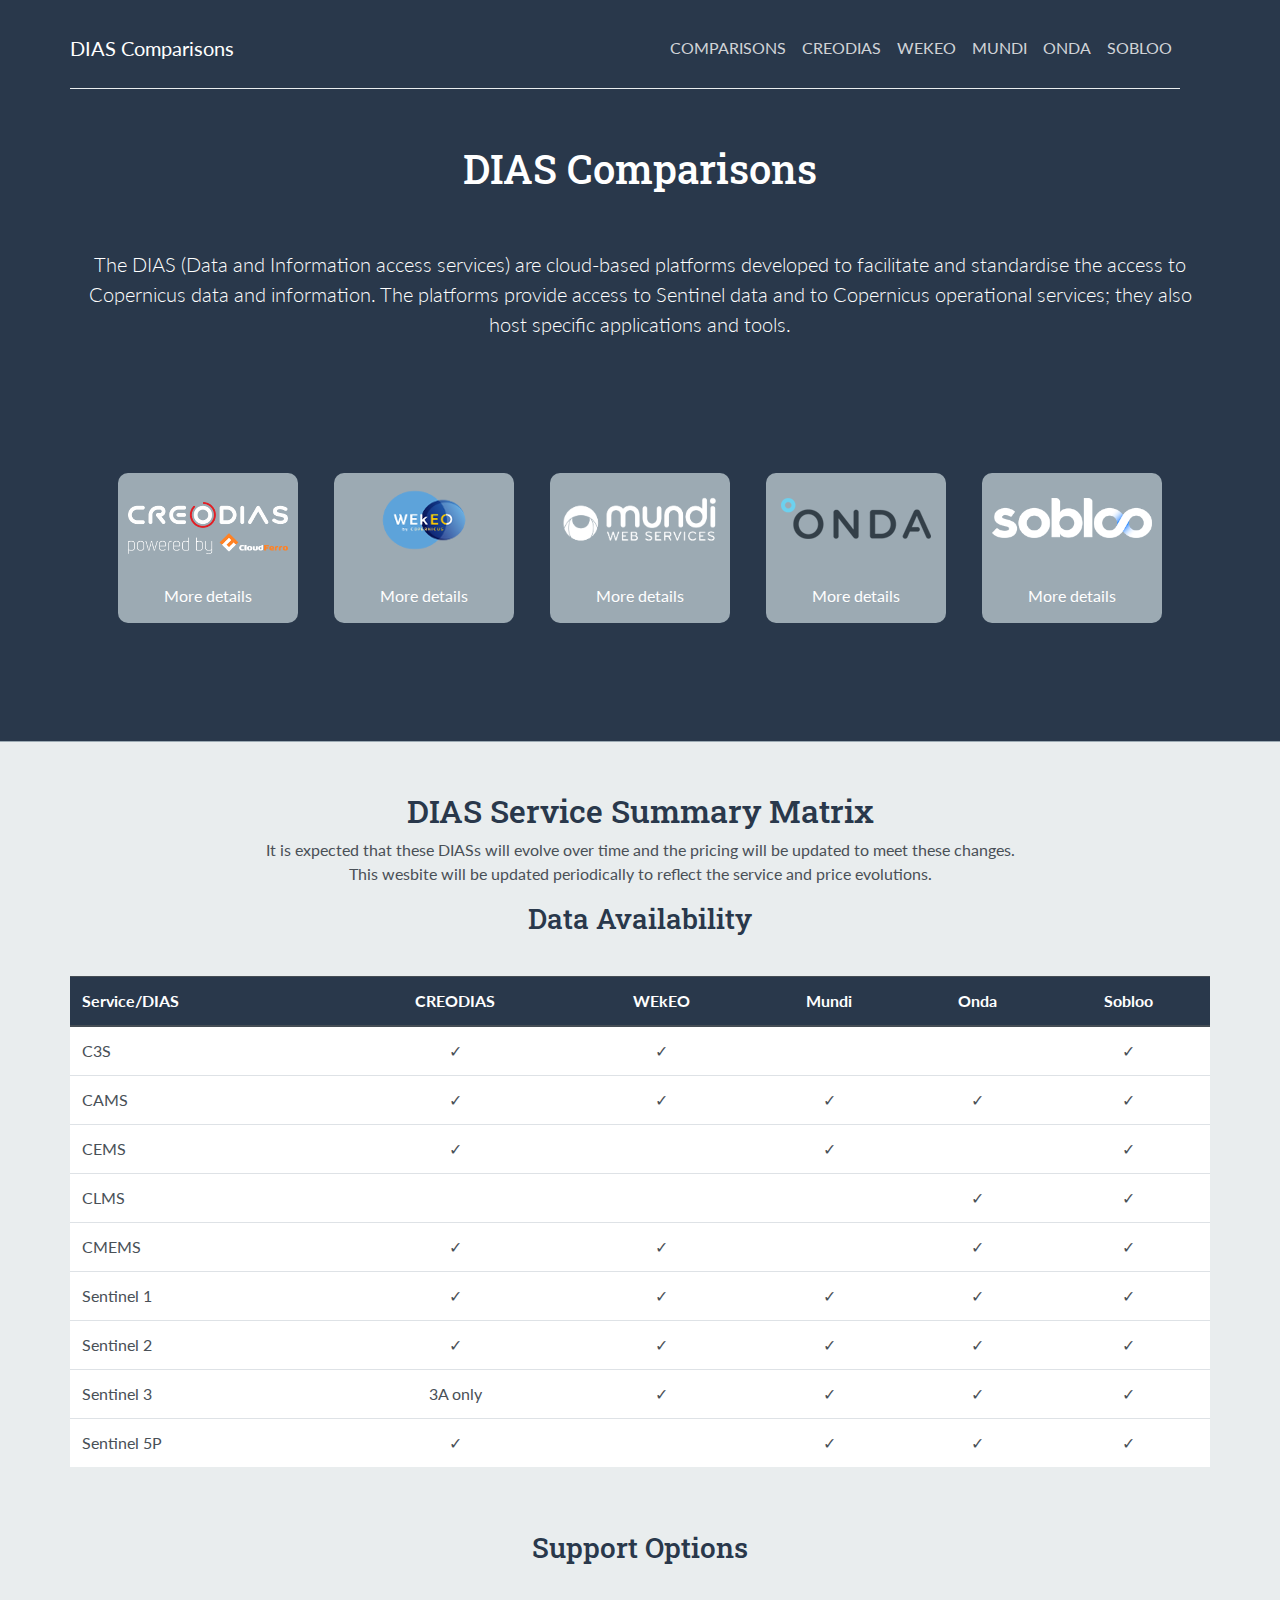
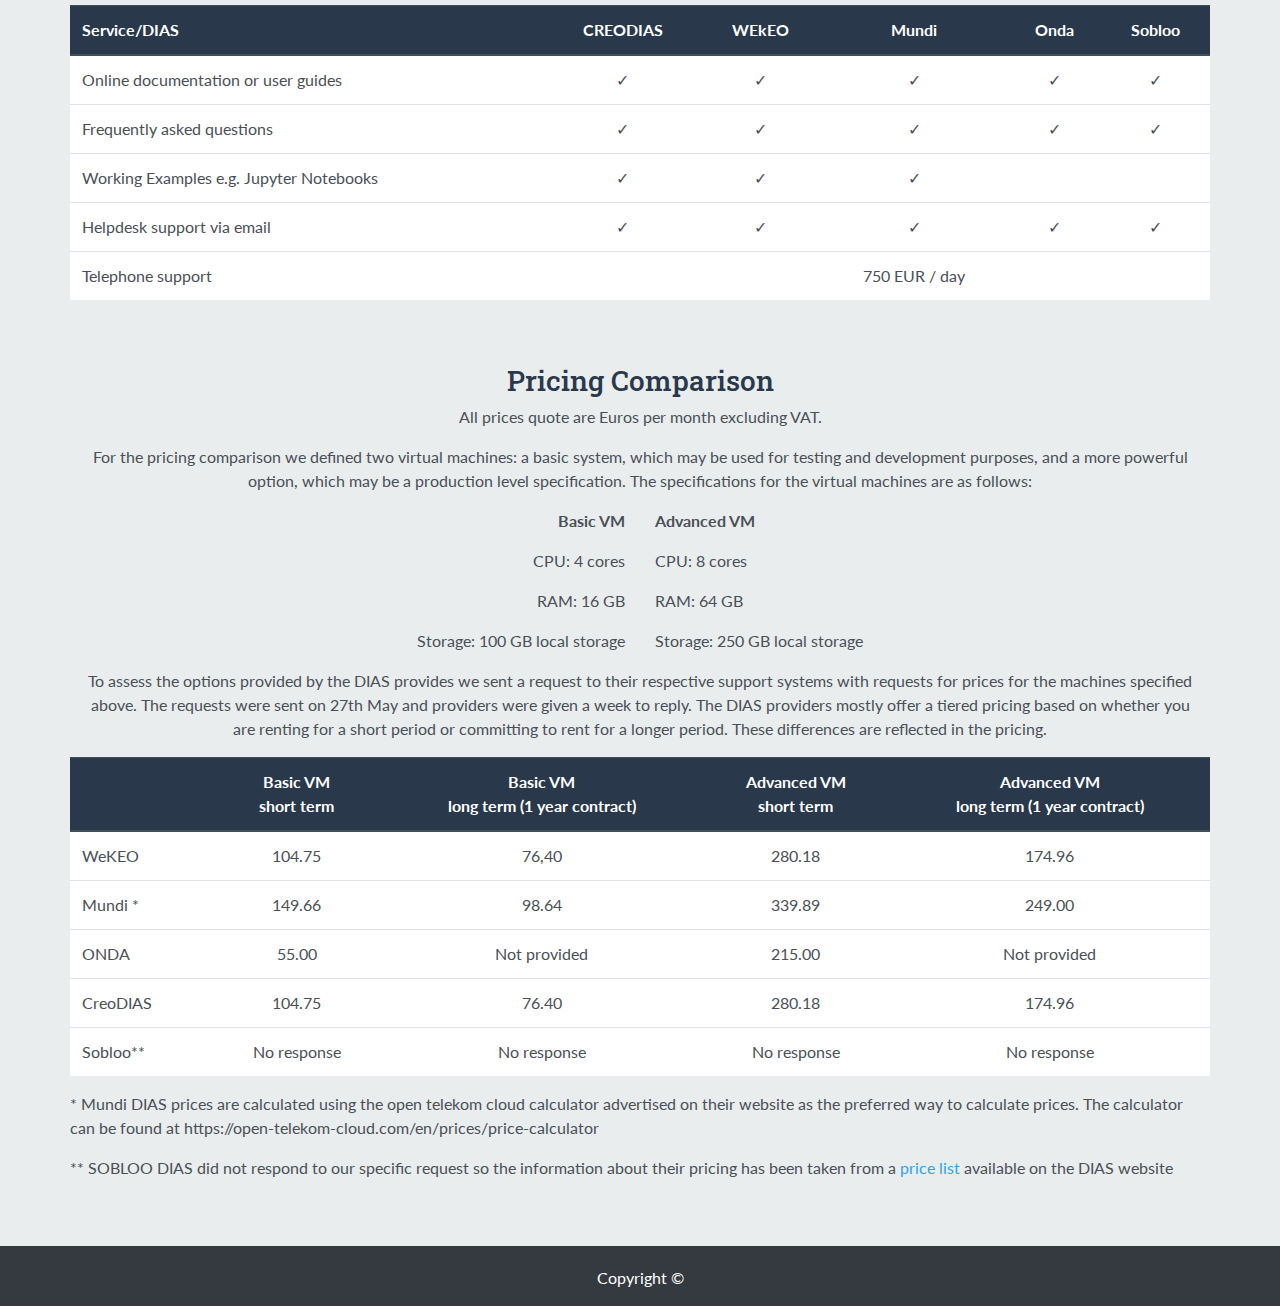
==== index.html @ ae0cf22f "initial commit" ====
<!DOCTYPE html>
<html lang="en">

<head>

  <meta charset="utf-8">
  <meta name="viewport" content="width=device-width, initial-scale=1, shrink-to-fit=no">
  <meta name="description" content="">
  <meta name="author" content="">

  <title>DIAS Comparisons</title>

  <!-- Bootstrap core CSS -->
  <link href="/assets/styles/bootstrap.css" rel="stylesheet">
  <link href="/assets/styles/styles.css" rel="stylesheet">
</head>

<body>

  <!-- Navigation -->
  <nav class="navbar navbar-expand-lg navbar-dark bg-primary static-top">
    <div class="container">
      <div class="white-underline row">
        <a class="navbar-brand" href="/">DIAS Comparisons</a>
        <button class="navbar-toggler" type="button" data-toggle="collapse" data-target="#navbarResponsive" aria-controls="navbarResponsive" aria-expanded="false" aria-label="Toggle navigation">
          <span class="navbar-toggler-icon"></span>
        </button>
        <div class="collapse navbar-collapse" id="navbarResponsive">
          <ul class="navbar-nav ml-auto">
            <li class="nav-item">
              <a class="nav-link" href="/#comparison">COMPARISONS</a>
            </li>
            <li class="nav-item">
              <a class="nav-link" href="/creodias-overview">CREODIAS</a>
            </li>
            <li class="nav-item">
              <a class="nav-link" href="/wekeo-overview">WEKEO</a>
            </li>
            <li class="nav-item">
              <a class="nav-link" href="/mundi-overview">MUNDI</a>
            </li>
            <li class="nav-item">
              <a class="nav-link" href="/onda-overview">ONDA</a>
            </li>
            <li class="nav-item">
              <a class="nav-link" href="/sobloo-overview">SOBLOO</a>
            </li>
          </ul>
        </div>
      </div>
    </div>
  </nav>

  <!-- Page Content -->
  <div class=" bg-dark">
    <div class="container">
      <div class="row">
        <div class="col-lg-12 text-center">
          <h1 class="mt-5">DIAS Comparisons</h1>
          <br/><br/>
          <p class="lead">The DIAS (Data and Information access services) are cloud-based platforms developed to facilitate and standardise the access to Copernicus data and information. The platforms provide access to Sentinel data and to Copernicus operational services; they also host specific applications and tools. </p>
        </div>
      </div>
    </div>
  </div>
  <div class="full-wrapper  bg-dark" style="border-bottom: solid 1px #9caab3;">
    <div class="full-wrapper  bg-dark">
      <div class="container">
        <div class="row">
          <div class="col-xs-1 col-sm-6 col-md-2 text-center dias-logo">
            <img src="/assets/images/creodias-logo.png" class="mini-logo img" alt="CREODIAS">
              <br>
              <a href="/creodias-overview" class="bottom btn btn-custom">More details</a>
          </div>
          <div class="col-xs-1 col-sm-6 col-md-2 text-center dias-logo">
            <img src="/assets/images/wekeo-logo.png" class="mini-logo img" alt="WEKEO">
                <br>
                <a href="/wekeo-overview" class="bottom btn btn-custom">More details</a>
          </div>
          <div class="col-xs-1 col-sm-6 col-md-2 text-center dias-logo">
            <img src="/assets/images/mundi-logo.png" class="mini-logo img" alt="MUNDI">
                <br>
                <a href="/mundi-overview" class="bottom btn btn-custom">More details</a>
          </div>
          <div class="col-xs-1 col-sm-6 col-md-2 text-center dias-logo">
            <img src="/assets/images/onda-logo.png" class="mini-logo img" alt="ONDA" style="padding-top: 15px;">
                <br>
                <a href="/onda-overview" class="bottom btn btn-custom">More details</a>
          </div>
          <div class="col-xs-1 col-sm-6 col-md-2 text-center dias-logo">
            <img src="/assets/images/sobloo-logo.png" class="mini-logo img" alt="SOBLOO" style="padding-top: 15px;">
                <br>
                <a href="/sobloo-overview" class="bottom btn btn-custom">More details</a>
          </div>
          <div>
          </div>
        </div>
      </div>
    </div>
  </div>

  <div class="comparison-tables full-wrapper bg-light" id="comparison">
    <div class="container">
      <div class="row">
        <div class="col-12">
          <center>
            <h2>DIAS Service Summary Matrix</h2>
            <p>It is expected that these DIASs will evolve over time and the pricing will be updated to meet these changes. <br/>
              This wesbite will be updated periodically to reflect the service and price evolutions. </p>
          </center>
          
        </div>
        <br/>
        <div class="col-12">
          <center>
            <h3>Data Availability</h3>
          </center>
        </div>
      </div>
      <div class="row">
        <br/>
        <br/>
        <!-- start table of services comparison -->
        <table class="table table-padding">
          <thead class="thead-dark">
            <tr>
              <th scope="col">Service/DIAS</th>
              <th scope="col" class="text-center">CREODIAS</th>
              <th scope="col" class="text-center">WEkEO</th>
              <th scope="col" class="text-center">Mundi</th>
              <th scope="col" class="text-center">Onda</th>
              <th scope="col" class="text-center">Sobloo</th>
            </tr>
          </thead>
          <tbody>
            <tr>
              <td scope="row">C3S</td>
              <td class="text-center">✓</td>
              <td class="text-center">✓</td>
              <td class="text-center"></td>
              <td class="text-center"></td>
              <td class="text-center">✓</td>
            </tr>
            <tr>
              <td scope="row">CAMS</td>
                <td class="text-center">✓</td>
                <td class="text-center">✓</td>
                <td class="text-center">✓</td>
                <td class="text-center">✓</td>
                <td class="text-center">✓</td>
              </tr>
              <tr>
                <td scope="row">CEMS</td>
                <td class="text-center">✓</td>
                <td class="text-center"></td>
                <td class="text-center">✓</td>
                <td class="text-center"></td>
                <td class="text-center">✓</td>
              </tr>
              <tr>
                <td scope="row">CLMS</td>
                <td class="text-center"></td>
                <td class="text-center"></td>
                <td class="text-center"></td>
                <td class="text-center">✓</td>
                <td class="text-center">✓</td>
              </tr>
              <tr>
                <td scope="row">CMEMS</td>
                <td class="text-center">✓</td>
                <td class="text-center">✓</td>
                <td class="text-center"></td>
                <td class="text-center">✓</td>
                <td class="text-center">✓</td>
              </tr>
              <tr>
                <td scope="row">Sentinel 1</td>
                <td class="text-center">✓</td>
                <td class="text-center">✓</td>
                <td class="text-center">✓</td>
                <td class="text-center">✓</td>
                <td class="text-center">✓</td>
              </tr>
              <tr>
                <td scope="row">Sentinel 2</td>
                <td class="text-center">✓</td>
                <td class="text-center">✓</td>
                <td class="text-center">✓</td>
                <td class="text-center">✓</td>
                <td class="text-center">✓</td>
              </tr>
              <tr>
                <td scope="row">Sentinel 3</td>
                <td class="text-center">3A only</td>
                <td class="text-center">✓</td>
                <td class="text-center">✓</td>
                <td class="text-center">✓</td>
                <td class="text-center">✓</td>
              </tr>
              <tr>
                <td scope="row">Sentinel 5P</td>
                <td class="text-center">✓</td>
                <td class="text-center"></td>
                <td class="text-center">✓</td>
                <td class="text-center">✓</td>
                <td class="text-center">✓</td>
              </tr>
            </tbody>
        </table>
        <!-- end table of services comparison -->
        <br/>
        <br/>
        
        <div class="col-12">
          <center>
            <h3>Support Options</h3>
          </center>
        </div>
        <br/>
        <!-- start table of support options -->
        <table class="table table-padding">
          <thead class="thead-dark">
            <tr>
              <th scope="col">Service/DIAS</th>
              <th scope="col" class="text-center">CREODIAS</th>
              <th scope="col" class="text-center">WEkEO</th>
              <th scope="col" class="text-center">Mundi</th>
              <th scope="col" class="text-center">Onda</th>
              <th scope="col" class="text-center">Sobloo</th>
            </tr>
          </thead>
          <tbody>
            <tr>
              <td scope="row">Online documentation or user guides</td>
                <td class="text-center">✓</td>
                <td class="text-center">✓</td>
                <td class="text-center">✓</td>
                <td class="text-center">✓</td>
                <td class="text-center">✓</td>
            </tr>
            <tr>
              <td scope="row">Frequently asked questions</td>
                <td class="text-center">✓</td>
                <td class="text-center">✓</td>
                <td class="text-center">✓</td>
                <td class="text-center">✓</td>
                <td class="text-center">✓</td>
              </tr>
              <tr>
                <td scope="row">Working Examples e.g. Jupyter Notebooks</td>
                <td class="text-center">✓</td>
                <td class="text-center">✓</td>
                <td class="text-center">✓</td>
                <td class="text-center"></td>
                <td class="text-center"></td>
              </tr>
              <tr>
                <td scope="row">Helpdesk support via email</td>
                <td class="text-center">✓</td>
                <td class="text-center">✓</td>
                <td class="text-center">✓</td>
                <td class="text-center">✓</td>
                <td class="text-center">✓</td>
              </tr>
              <tr>
                <td scope="row">Telephone support</td>
                <td class="text-center"></td>
                <td class="text-center"></td>
                <td class="text-center">750 EUR / day</td>
                <td class="text-center"></td>
                <td class="text-center"></td>
              </tr>
            </tbody>
        </table>
        <!-- end table of support options -->
        <br/>
        <br/>
        
        <div class="col-12">
          <center>
            <h3>Pricing Comparison</h3>
            <p>All prices quote are Euros per month excluding VAT.</p>
            <p>For the pricing comparison we defined two virtual machines: a basic system, which may be 
              used for testing and development purposes, and a more powerful option, which may be a 
              production level specification. The specifications for the virtual machines are as follows:
            </p>
            <div class="row">
              <div class="col-6" style="text-align: right">
                <p><b>Basic VM</b></p>
                <p>CPU: 4 cores</p>
                <p>RAM: 16 GB</p>
                <p>Storage: 100 GB local storage</p>
              </div>
              <div class="col-6" style="text-align: left">
                <p><b>Advanced VM</b></p>
                <p>CPU: 8 cores</p>
                <p>RAM: 64 GB</p>
                <p>Storage: 250 GB local storage</p>
              </div>
            </div>
            <p>To assess the options provided by the DIAS provides we sent a request to their respective 
              support systems with requests for prices for the machines specified above. The requests 
              were sent on 27th May and providers were given a week to reply. The DIAS providers mostly 
              offer a tiered pricing based on whether you are renting for a short period or committing to rent for a longer period. These differences are reflected in the pricing. </p>
          </center>
        </div>
        <br/>
        <!-- start table of pricing -->
        <table class="table">
          <thead class="thead-dark">
            <tr>
              <th scope="col"></th>
              <th scope="col" class="text-center">Basic VM <br/> short term</th>
              <th scope="col" class="text-center">Basic VM <br/> long term (1 year contract)</th>
              <th scope="col" class="text-center">Advanced VM <br/> short term</th>
              <th scope="col" class="text-center">Advanced VM <br/> long term (1 year contract)</th>
            </tr>
          </thead>
          <tbody>
            <tr>
              <td scope="row">WeKEO</td>
                <td class="text-center">104.75</td>
                <td class="text-center">76,40</td>
                <td class="text-center">280.18</td>
                <td class="text-center">174.96</td>
            </tr>
            <tr>
              <td scope="row">Mundi *</td>
                <td class="text-center">149.66</td>
                <td class="text-center">98.64</td>
                <td class="text-center">339.89</td>
                <td class="text-center">249.00</td>
              </tr>
              <tr>
                <td scope="row">ONDA</td>
                <td class="text-center">55.00</td>
                <td class="text-center">Not provided</td>
                <td class="text-center">215.00</td>
                <td class="text-center">Not provided</td>
              </tr>
              <tr>
                <td scope="row">CreoDIAS</td>
                <td class="text-center">104.75</td>
                <td class="text-center">76.40</td>
                <td class="text-center">280.18</td>
                <td class="text-center">174.96</td>
              </tr>
              <tr>
                <td scope="row">Sobloo**</td>
                <td class="text-center">No response</td>
                <td class="text-center">No response</td>
                <td class="text-center">No response</td>
                <td class="text-center">No response</td>
              </tr>
            </tbody>
        </table>
        <p>* Mundi DIAS prices are calculated using the open telekom cloud calculator advertised on 
          their website as the preferred way to calculate prices. The calculator can be found at 
          https://open-telekom-cloud.com/en/prices/price-calculator</p>
          <p>** SOBLOO DIAS did not respond to our specific request so the information about their 
            pricing has been taken from a <a href="https://sobloo.eu/sites/default/files/Cloud%20Services%20-%20sobloo%28Rev.%200226%29.pdf" target="_blank">price list</a> available on the DIAS website</p>
        <!-- end table of  pricing -->

      </div>
    </div>
  </div>
    <!-- footer -->
      <!-- Site footer -->
      <footer class="site-footer">
        <div class="container">
          <div class="row">
            <div class="col-lg-12 text-center">
            <p class="copyright-text">Copyright &copy;</p>
            </div>
          </div>
        </div>
  </footer>

  <!-- Bootstrap core JavaScript -->
  <script src="https://stackpath.bootstrapcdn.com/bootstrap/4.5.0/js/bootstrap.min.js"></script>

</body>

</html>
---- assets/styles/styles.css ----
.full-wrapper{
    margin:0;
    padding: 50px;
}
.dark-wrapper{
    color: #021f3c;
    background-color: #cdd8e3;
}
.service{
    color: #29384b !important;
    background-color: #e9edee;
    border-color: #c5e6f8;
    display: inline-block;
    margin: 0 5px 5px 0;
    padding: 4px 12px;
}
.mini-logo{
    max-width: 100%;
}

footer{
    padding-top: 20px;
    color: #fff;
    background-color: #343a40;
}
footer a{
    color: #fff;
}
.footer-links {
    list-style-type: none;
    padding-left: 0;
}
.bottom {
    position: absolute;
    bottom: 8px;
    left: 10%;
    width: 80%;
 }
 .dias-logo{
    min-height: 150px;
    margin: 18px;
    padding: 10px;
    background-color: #9caab3;
    border-radius: 10px;
 }

 .white-underline{
    border-bottom: 1px solid #e9edee;
    padding-bottom: 20px;
    width: 100%;
    padding-top: 20px
 }
 .btn-custom {
    color: white;
}

.table-padding{
    margin-top: 2rem;
    margin-bottom: 4rem;
}
.nav-link.active {
    color: #5388a7 !important;
}
.padding-bottom{
    padding-bottom: 30px;
}
.info-break {
    height: 1px;
    width: 100%;
    display: block;
    margin: 50px 0;
}
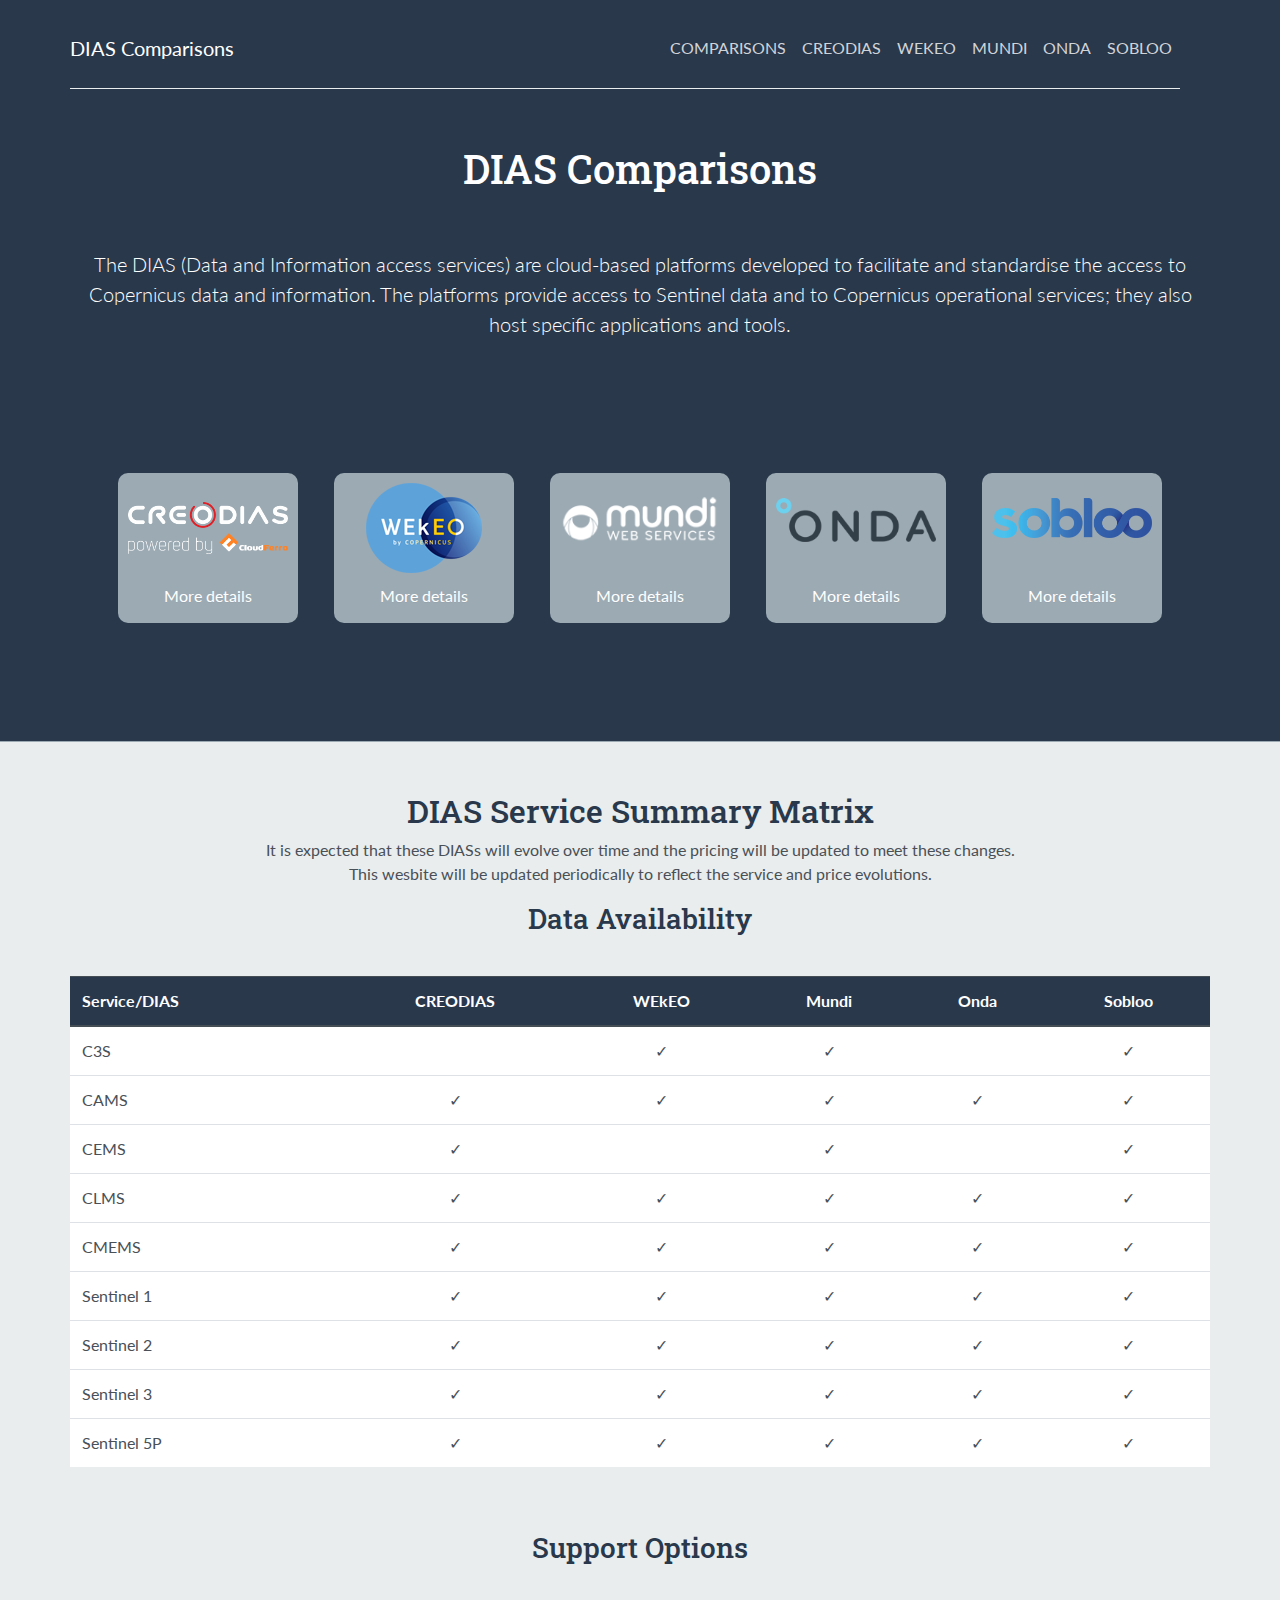
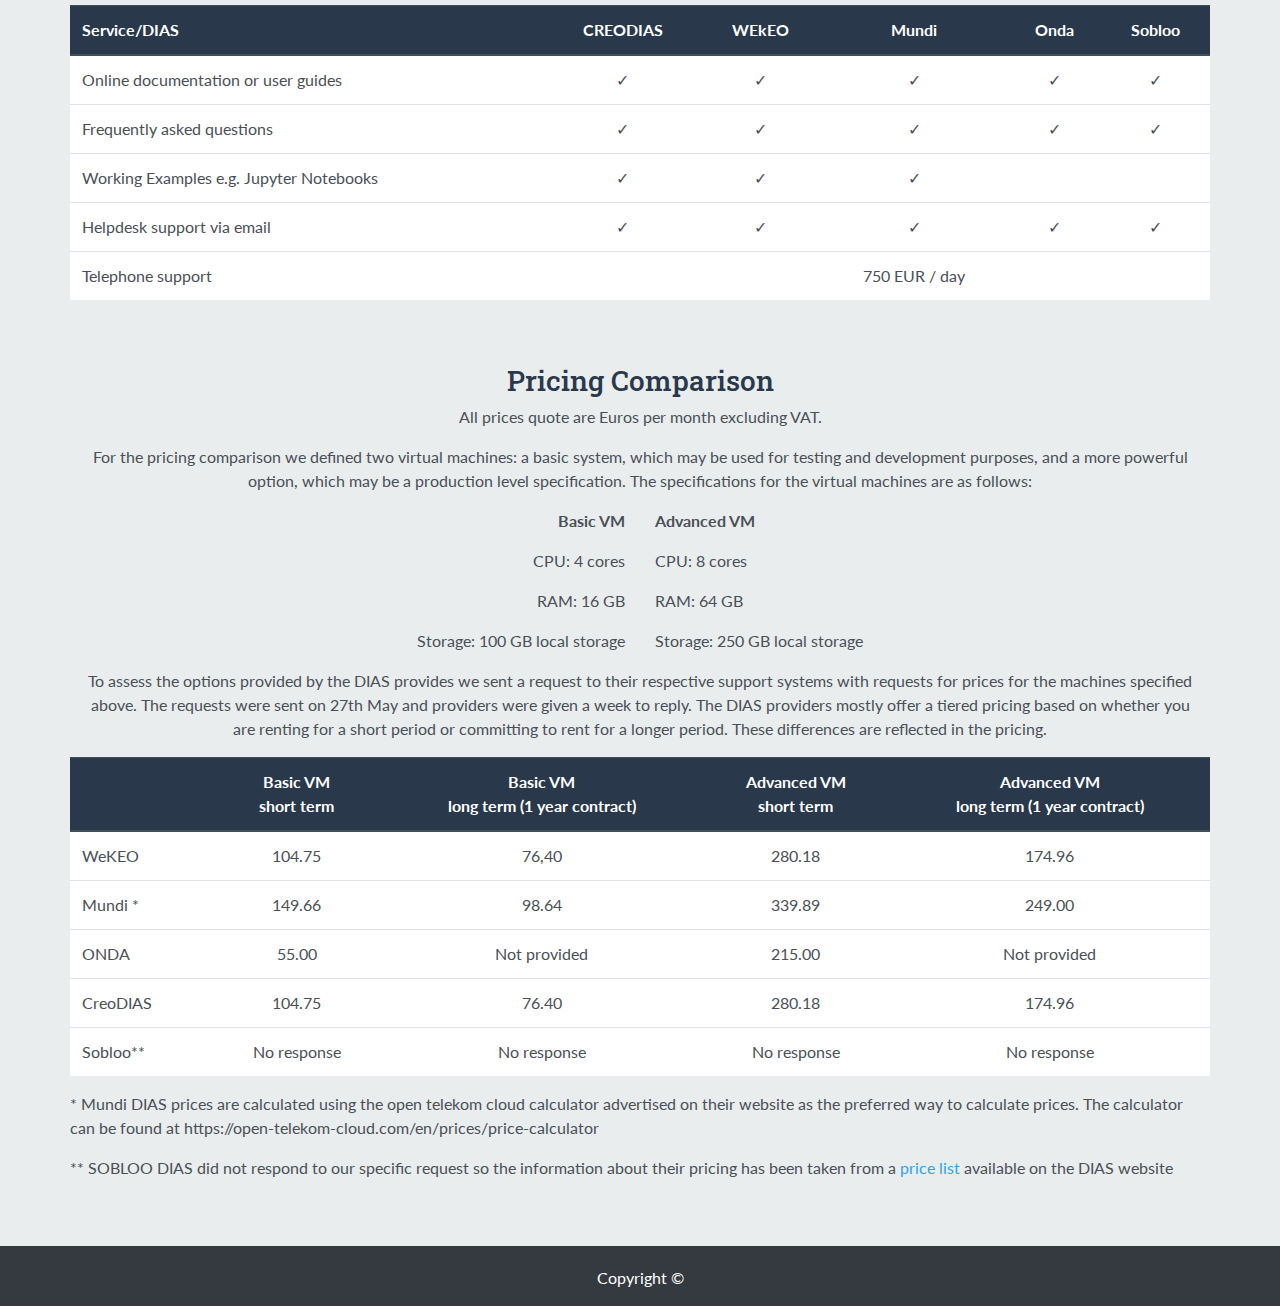
==== commit 7c1ea3c5: "data update" ====
--- a/index.html
+++ b/index.html
@@ -22,7 +22,8 @@
     <div class="container">
       <div class="white-underline row">
         <a class="navbar-brand" href="/">DIAS Comparisons</a>
-        <button class="navbar-toggler" type="button" data-toggle="collapse" data-target="#navbarResponsive" aria-controls="navbarResponsive" aria-expanded="false" aria-label="Toggle navigation">
+        <button class="navbar-toggler" type="button" data-toggle="collapse" data-target="#navbarResponsive"
+          aria-controls="navbarResponsive" aria-expanded="false" aria-label="Toggle navigation">
           <span class="navbar-toggler-icon"></span>
         </button>
         <div class="collapse navbar-collapse" id="navbarResponsive">
@@ -57,8 +58,10 @@
       <div class="row">
         <div class="col-lg-12 text-center">
           <h1 class="mt-5">DIAS Comparisons</h1>
-          <br/><br/>
-          <p class="lead">The DIAS (Data and Information access services) are cloud-based platforms developed to facilitate and standardise the access to Copernicus data and information. The platforms provide access to Sentinel data and to Copernicus operational services; they also host specific applications and tools. </p>
+          <br /><br />
+          <p class="lead">The DIAS (Data and Information access services) are cloud-based platforms developed to
+            facilitate and standardise the access to Copernicus data and information. The platforms provide access to
+            Sentinel data and to Copernicus operational services; they also host specific applications and tools. </p>
         </div>
       </div>
     </div>
@@ -69,28 +72,28 @@
         <div class="row">
           <div class="col-xs-1 col-sm-6 col-md-2 text-center dias-logo">
             <img src="/assets/images/creodias-logo.png" class="mini-logo img" alt="CREODIAS">
-              <br>
-              <a href="/creodias-overview" class="bottom btn btn-custom">More details</a>
+            <br>
+            <a href="/creodias-overview" class="bottom btn btn-custom">More details</a>
           </div>
           <div class="col-xs-1 col-sm-6 col-md-2 text-center dias-logo">
             <img src="/assets/images/wekeo-logo.png" class="mini-logo img" alt="WEKEO">
-                <br>
-                <a href="/wekeo-overview" class="bottom btn btn-custom">More details</a>
+            <br>
+            <a href="/wekeo-overview" class="bottom btn btn-custom">More details</a>
           </div>
           <div class="col-xs-1 col-sm-6 col-md-2 text-center dias-logo">
             <img src="/assets/images/mundi-logo.png" class="mini-logo img" alt="MUNDI">
-                <br>
-                <a href="/mundi-overview" class="bottom btn btn-custom">More details</a>
+            <br>
+            <a href="/mundi-overview" class="bottom btn btn-custom">More details</a>
           </div>
           <div class="col-xs-1 col-sm-6 col-md-2 text-center dias-logo">
             <img src="/assets/images/onda-logo.png" class="mini-logo img" alt="ONDA" style="padding-top: 15px;">
-                <br>
-                <a href="/onda-overview" class="bottom btn btn-custom">More details</a>
+            <br>
+            <a href="/onda-overview" class="bottom btn btn-custom">More details</a>
           </div>
           <div class="col-xs-1 col-sm-6 col-md-2 text-center dias-logo">
             <img src="/assets/images/sobloo-logo.png" class="mini-logo img" alt="SOBLOO" style="padding-top: 15px;">
-                <br>
-                <a href="/sobloo-overview" class="bottom btn btn-custom">More details</a>
+            <br>
+            <a href="/sobloo-overview" class="bottom btn btn-custom">More details</a>
           </div>
           <div>
           </div>
@@ -105,12 +108,13 @@
         <div class="col-12">
           <center>
             <h2>DIAS Service Summary Matrix</h2>
-            <p>It is expected that these DIASs will evolve over time and the pricing will be updated to meet these changes. <br/>
+            <p>It is expected that these DIASs will evolve over time and the pricing will be updated to meet these
+              changes. <br />
               This wesbite will be updated periodically to reflect the service and price evolutions. </p>
           </center>
-          
-        </div>
-        <br/>
+
+        </div>
+        <br />
         <div class="col-12">
           <center>
             <h3>Data Availability</h3>
@@ -118,8 +122,8 @@
         </div>
       </div>
       <div class="row">
-        <br/>
-        <br/>
+        <br />
+        <br />
         <!-- start table of services comparison -->
         <table class="table table-padding">
           <thead class="thead-dark">
@@ -135,88 +139,88 @@
           <tbody>
             <tr>
               <td scope="row">C3S</td>
-              <td class="text-center">✓</td>
-              <td class="text-center">✓</td>
-              <td class="text-center"></td>
+              <td class="text-center"></td>
+              <td class="text-center">✓</td>
+              <td class="text-center">✓</td>
               <td class="text-center"></td>
               <td class="text-center">✓</td>
             </tr>
             <tr>
               <td scope="row">CAMS</td>
-                <td class="text-center">✓</td>
-                <td class="text-center">✓</td>
-                <td class="text-center">✓</td>
-                <td class="text-center">✓</td>
-                <td class="text-center">✓</td>
-              </tr>
-              <tr>
-                <td scope="row">CEMS</td>
-                <td class="text-center">✓</td>
-                <td class="text-center"></td>
-                <td class="text-center">✓</td>
-                <td class="text-center"></td>
-                <td class="text-center">✓</td>
-              </tr>
-              <tr>
-                <td scope="row">CLMS</td>
-                <td class="text-center"></td>
-                <td class="text-center"></td>
-                <td class="text-center"></td>
-                <td class="text-center">✓</td>
-                <td class="text-center">✓</td>
-              </tr>
-              <tr>
-                <td scope="row">CMEMS</td>
-                <td class="text-center">✓</td>
-                <td class="text-center">✓</td>
-                <td class="text-center"></td>
-                <td class="text-center">✓</td>
-                <td class="text-center">✓</td>
-              </tr>
-              <tr>
-                <td scope="row">Sentinel 1</td>
-                <td class="text-center">✓</td>
-                <td class="text-center">✓</td>
-                <td class="text-center">✓</td>
-                <td class="text-center">✓</td>
-                <td class="text-center">✓</td>
-              </tr>
-              <tr>
-                <td scope="row">Sentinel 2</td>
-                <td class="text-center">✓</td>
-                <td class="text-center">✓</td>
-                <td class="text-center">✓</td>
-                <td class="text-center">✓</td>
-                <td class="text-center">✓</td>
-              </tr>
-              <tr>
-                <td scope="row">Sentinel 3</td>
-                <td class="text-center">3A only</td>
-                <td class="text-center">✓</td>
-                <td class="text-center">✓</td>
-                <td class="text-center">✓</td>
-                <td class="text-center">✓</td>
-              </tr>
-              <tr>
-                <td scope="row">Sentinel 5P</td>
-                <td class="text-center">✓</td>
-                <td class="text-center"></td>
-                <td class="text-center">✓</td>
-                <td class="text-center">✓</td>
-                <td class="text-center">✓</td>
-              </tr>
-            </tbody>
+              <td class="text-center">✓</td>
+              <td class="text-center">✓</td>
+              <td class="text-center">✓</td>
+              <td class="text-center">✓</td>
+              <td class="text-center">✓</td>
+            </tr>
+            <tr>
+              <td scope="row">CEMS</td>
+              <td class="text-center">✓</td>
+              <td class="text-center"></td>
+              <td class="text-center">✓</td>
+              <td class="text-center"></td>
+              <td class="text-center">✓</td>
+            </tr>
+            <tr>
+              <td scope="row">CLMS</td>
+              <td class="text-center">✓</td>
+              <td class="text-center">✓</td>
+              <td class="text-center">✓</td>
+              <td class="text-center">✓</td>
+              <td class="text-center">✓</td>
+            </tr>
+            <tr>
+              <td scope="row">CMEMS</td>
+              <td class="text-center">✓</td>
+              <td class="text-center">✓</td>
+              <td class="text-center">✓</td>
+              <td class="text-center">✓</td>
+              <td class="text-center">✓</td>
+            </tr>
+            <tr>
+              <td scope="row">Sentinel 1</td>
+              <td class="text-center">✓</td>
+              <td class="text-center">✓</td>
+              <td class="text-center">✓</td>
+              <td class="text-center">✓</td>
+              <td class="text-center">✓</td>
+            </tr>
+            <tr>
+              <td scope="row">Sentinel 2</td>
+              <td class="text-center">✓</td>
+              <td class="text-center">✓</td>
+              <td class="text-center">✓</td>
+              <td class="text-center">✓</td>
+              <td class="text-center">✓</td>
+            </tr>
+            <tr>
+              <td scope="row">Sentinel 3</td>
+              <td class="text-center">✓</td>
+              <td class="text-center">✓</td>
+              <td class="text-center">✓</td>
+              <td class="text-center">✓</td>
+              <td class="text-center">✓</td>
+            </tr>
+            <tr>
+              <td scope="row">Sentinel 5P</td>
+              <td class="text-center">✓</td>
+              <td class="text-center">✓</td>
+              <td class="text-center">✓</td>
+              <td class="text-center">✓</td>
+              <td class="text-center">✓</td>
+            </tr>
+          </tbody>
         </table>
         <!-- end table of services comparison -->
-        <br/>
-        <br/>
-        
+        <br />
+        <br />
+
         <div class="col-12">
           <center>
             <h3>Support Options</h3>
           </center>
         </div>
-        <br/>
+        <br />
         <!-- start table of support options -->
         <table class="table table-padding">
           <thead class="thead-dark">
@@ -232,56 +236,56 @@
           <tbody>
             <tr>
               <td scope="row">Online documentation or user guides</td>
-                <td class="text-center">✓</td>
-                <td class="text-center">✓</td>
-                <td class="text-center">✓</td>
-                <td class="text-center">✓</td>
-                <td class="text-center">✓</td>
+              <td class="text-center">✓</td>
+              <td class="text-center">✓</td>
+              <td class="text-center">✓</td>
+              <td class="text-center">✓</td>
+              <td class="text-center">✓</td>
             </tr>
             <tr>
               <td scope="row">Frequently asked questions</td>
-                <td class="text-center">✓</td>
-                <td class="text-center">✓</td>
-                <td class="text-center">✓</td>
-                <td class="text-center">✓</td>
-                <td class="text-center">✓</td>
-              </tr>
-              <tr>
-                <td scope="row">Working Examples e.g. Jupyter Notebooks</td>
-                <td class="text-center">✓</td>
-                <td class="text-center">✓</td>
-                <td class="text-center">✓</td>
-                <td class="text-center"></td>
-                <td class="text-center"></td>
-              </tr>
-              <tr>
-                <td scope="row">Helpdesk support via email</td>
-                <td class="text-center">✓</td>
-                <td class="text-center">✓</td>
-                <td class="text-center">✓</td>
-                <td class="text-center">✓</td>
-                <td class="text-center">✓</td>
-              </tr>
-              <tr>
-                <td scope="row">Telephone support</td>
-                <td class="text-center"></td>
-                <td class="text-center"></td>
-                <td class="text-center">750 EUR / day</td>
-                <td class="text-center"></td>
-                <td class="text-center"></td>
-              </tr>
-            </tbody>
+              <td class="text-center">✓</td>
+              <td class="text-center">✓</td>
+              <td class="text-center">✓</td>
+              <td class="text-center">✓</td>
+              <td class="text-center">✓</td>
+            </tr>
+            <tr>
+              <td scope="row">Working Examples e.g. Jupyter Notebooks</td>
+              <td class="text-center">✓</td>
+              <td class="text-center">✓</td>
+              <td class="text-center">✓</td>
+              <td class="text-center"></td>
+              <td class="text-center"></td>
+            </tr>
+            <tr>
+              <td scope="row">Helpdesk support via email</td>
+              <td class="text-center">✓</td>
+              <td class="text-center">✓</td>
+              <td class="text-center">✓</td>
+              <td class="text-center">✓</td>
+              <td class="text-center">✓</td>
+            </tr>
+            <tr>
+              <td scope="row">Telephone support</td>
+              <td class="text-center"></td>
+              <td class="text-center"></td>
+              <td class="text-center">750 EUR / day</td>
+              <td class="text-center"></td>
+              <td class="text-center"></td>
+            </tr>
+          </tbody>
         </table>
         <!-- end table of support options -->
-        <br/>
-        <br/>
-        
+        <br />
+        <br />
+
         <div class="col-12">
           <center>
             <h3>Pricing Comparison</h3>
             <p>All prices quote are Euros per month excluding VAT.</p>
-            <p>For the pricing comparison we defined two virtual machines: a basic system, which may be 
-              used for testing and development purposes, and a more powerful option, which may be a 
+            <p>For the pricing comparison we defined two virtual machines: a basic system, which may be
+              used for testing and development purposes, and a more powerful option, which may be a
               production level specification. The specifications for the virtual machines are as follows:
             </p>
             <div class="row">
@@ -298,82 +302,85 @@
                 <p>Storage: 250 GB local storage</p>
               </div>
             </div>
-            <p>To assess the options provided by the DIAS provides we sent a request to their respective 
-              support systems with requests for prices for the machines specified above. The requests 
-              were sent on 27th May and providers were given a week to reply. The DIAS providers mostly 
-              offer a tiered pricing based on whether you are renting for a short period or committing to rent for a longer period. These differences are reflected in the pricing. </p>
+            <p>To assess the options provided by the DIAS provides we sent a request to their respective
+              support systems with requests for prices for the machines specified above. The requests
+              were sent on 27th May and providers were given a week to reply. The DIAS providers mostly
+              offer a tiered pricing based on whether you are renting for a short period or committing to rent for a
+              longer period. These differences are reflected in the pricing. </p>
           </center>
         </div>
-        <br/>
+        <br />
         <!-- start table of pricing -->
         <table class="table">
           <thead class="thead-dark">
             <tr>
               <th scope="col"></th>
-              <th scope="col" class="text-center">Basic VM <br/> short term</th>
-              <th scope="col" class="text-center">Basic VM <br/> long term (1 year contract)</th>
-              <th scope="col" class="text-center">Advanced VM <br/> short term</th>
-              <th scope="col" class="text-center">Advanced VM <br/> long term (1 year contract)</th>
+              <th scope="col" class="text-center">Basic VM <br /> short term</th>
+              <th scope="col" class="text-center">Basic VM <br /> long term (1 year contract)</th>
+              <th scope="col" class="text-center">Advanced VM <br /> short term</th>
+              <th scope="col" class="text-center">Advanced VM <br /> long term (1 year contract)</th>
             </tr>
           </thead>
           <tbody>
             <tr>
               <td scope="row">WeKEO</td>
-                <td class="text-center">104.75</td>
-                <td class="text-center">76,40</td>
-                <td class="text-center">280.18</td>
-                <td class="text-center">174.96</td>
+              <td class="text-center">104.75</td>
+              <td class="text-center">76,40</td>
+              <td class="text-center">280.18</td>
+              <td class="text-center">174.96</td>
             </tr>
             <tr>
               <td scope="row">Mundi *</td>
-                <td class="text-center">149.66</td>
-                <td class="text-center">98.64</td>
-                <td class="text-center">339.89</td>
-                <td class="text-center">249.00</td>
-              </tr>
-              <tr>
-                <td scope="row">ONDA</td>
-                <td class="text-center">55.00</td>
-                <td class="text-center">Not provided</td>
-                <td class="text-center">215.00</td>
-                <td class="text-center">Not provided</td>
-              </tr>
-              <tr>
-                <td scope="row">CreoDIAS</td>
-                <td class="text-center">104.75</td>
-                <td class="text-center">76.40</td>
-                <td class="text-center">280.18</td>
-                <td class="text-center">174.96</td>
-              </tr>
-              <tr>
-                <td scope="row">Sobloo**</td>
-                <td class="text-center">No response</td>
-                <td class="text-center">No response</td>
-                <td class="text-center">No response</td>
-                <td class="text-center">No response</td>
-              </tr>
-            </tbody>
+              <td class="text-center">149.66</td>
+              <td class="text-center">98.64</td>
+              <td class="text-center">339.89</td>
+              <td class="text-center">249.00</td>
+            </tr>
+            <tr>
+              <td scope="row">ONDA</td>
+              <td class="text-center">55.00</td>
+              <td class="text-center">Not provided</td>
+              <td class="text-center">215.00</td>
+              <td class="text-center">Not provided</td>
+            </tr>
+            <tr>
+              <td scope="row">CreoDIAS</td>
+              <td class="text-center">104.75</td>
+              <td class="text-center">76.40</td>
+              <td class="text-center">280.18</td>
+              <td class="text-center">174.96</td>
+            </tr>
+            <tr>
+              <td scope="row">Sobloo**</td>
+              <td class="text-center">No response</td>
+              <td class="text-center">No response</td>
+              <td class="text-center">No response</td>
+              <td class="text-center">No response</td>
+            </tr>
+          </tbody>
         </table>
-        <p>* Mundi DIAS prices are calculated using the open telekom cloud calculator advertised on 
-          their website as the preferred way to calculate prices. The calculator can be found at 
+        <p>* Mundi DIAS prices are calculated using the open telekom cloud calculator advertised on
+          their website as the preferred way to calculate prices. The calculator can be found at
           https://open-telekom-cloud.com/en/prices/price-calculator</p>
-          <p>** SOBLOO DIAS did not respond to our specific request so the information about their 
-            pricing has been taken from a <a href="https://sobloo.eu/sites/default/files/Cloud%20Services%20-%20sobloo%28Rev.%200226%29.pdf" target="_blank">price list</a> available on the DIAS website</p>
+        <p>** SOBLOO DIAS did not respond to our specific request so the information about their
+          pricing has been taken from a <a
+            href="https://sobloo.eu/sites/default/files/Cloud%20Services%20-%20sobloo%28Rev.%200226%29.pdf"
+            target="_blank">price list</a> available on the DIAS website</p>
         <!-- end table of  pricing -->
 
       </div>
     </div>
   </div>
-    <!-- footer -->
-      <!-- Site footer -->
-      <footer class="site-footer">
-        <div class="container">
-          <div class="row">
-            <div class="col-lg-12 text-center">
-            <p class="copyright-text">Copyright &copy;</p>
-            </div>
-          </div>
-        </div>
+  <!-- footer -->
+  <!-- Site footer -->
+  <footer class="site-footer">
+    <div class="container">
+      <div class="row">
+        <div class="col-lg-12 text-center">
+          <p class="copyright-text">Copyright &copy;</p>
+        </div>
+      </div>
+    </div>
   </footer>
 
   <!-- Bootstrap core JavaScript -->
@@ -381,4 +388,4 @@
 
 </body>
 
-</html>
+</html>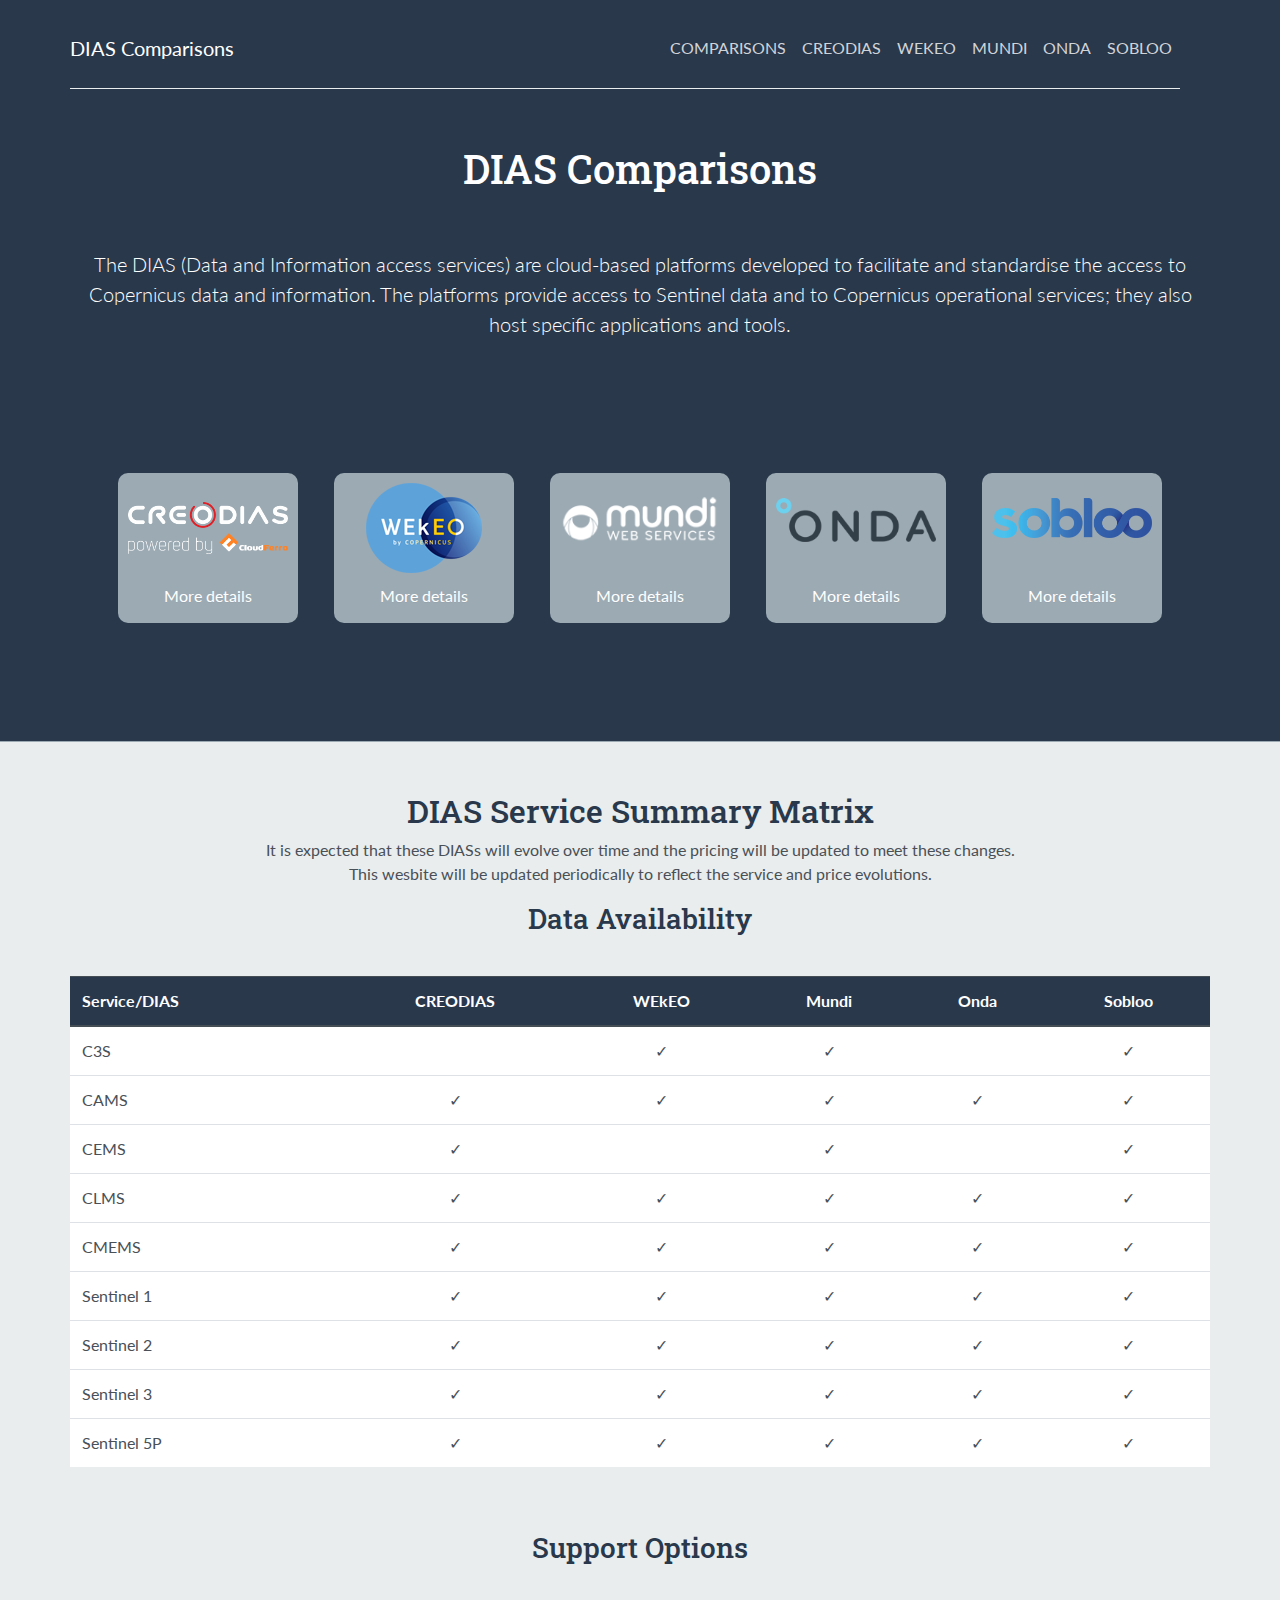
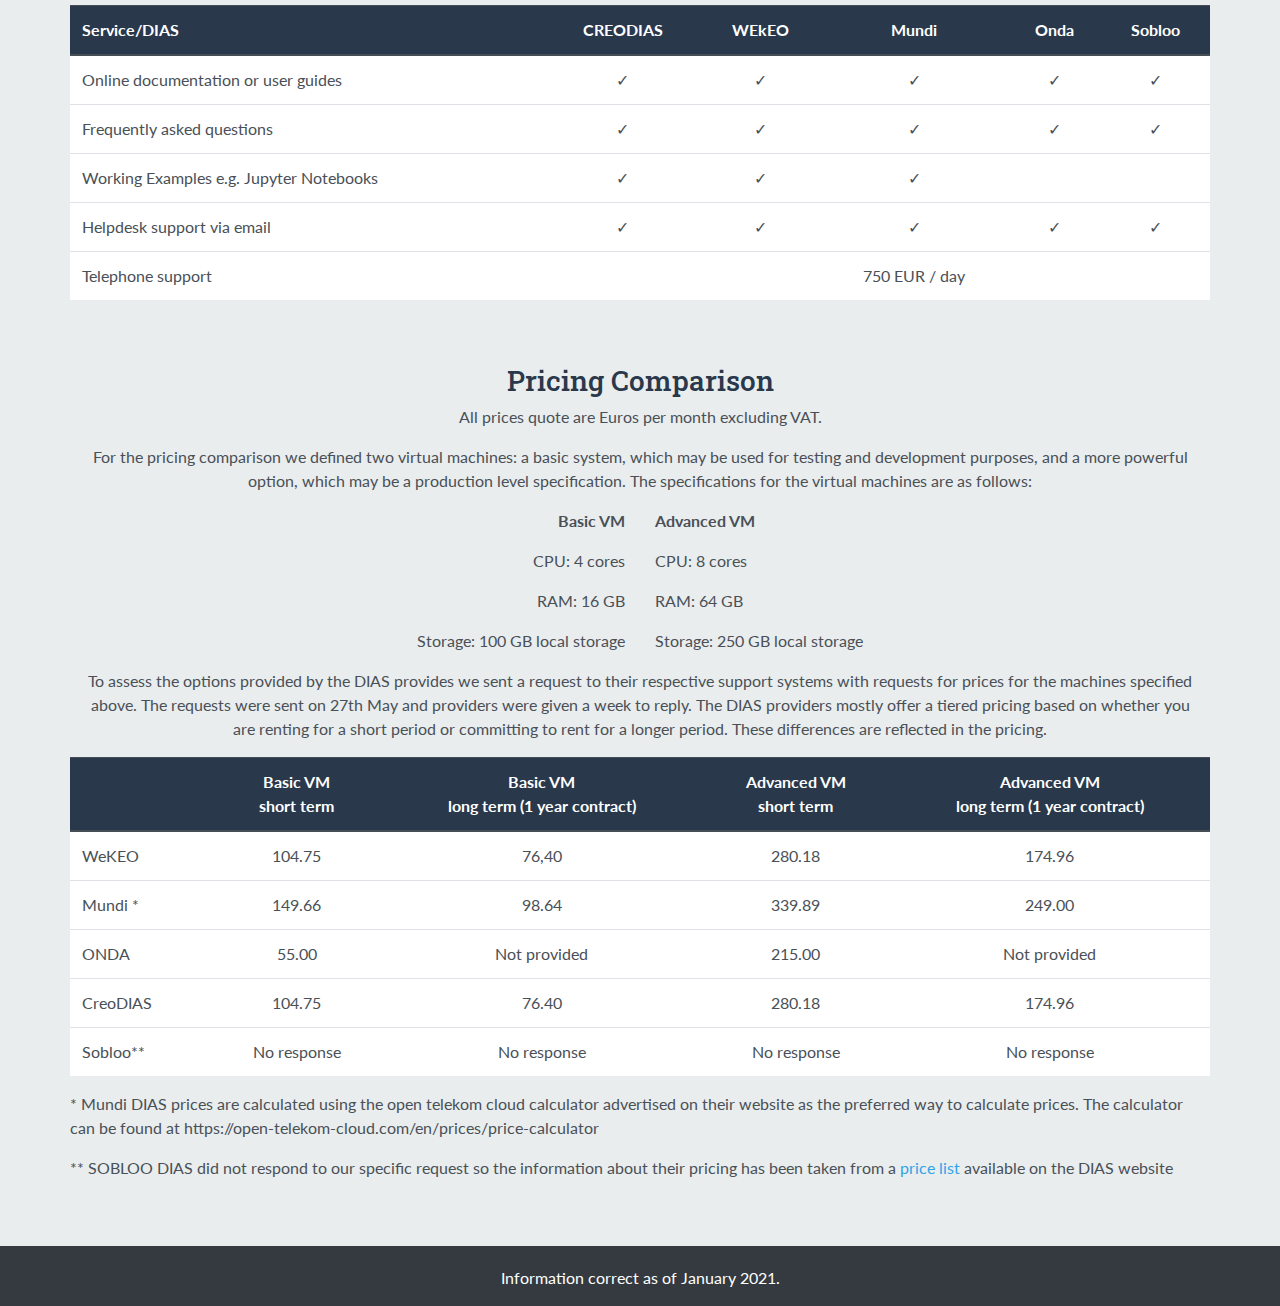
==== commit 7c499436: "information date" ====
--- a/index.html
+++ b/index.html
@@ -5,10 +5,10 @@
 
   <meta charset="utf-8">
   <meta name="viewport" content="width=device-width, initial-scale=1, shrink-to-fit=no">
-  <meta name="description" content="">
-  <meta name="author" content="">
-
-  <title>DIAS Comparisons</title>
+  <meta name="description" content="Compare the five main DIAS offerings; Creodias, Mundi, Onda, Sobloo, Wekeo.">
+  <meta name="author" content="PMLA">
+
+  <title>DIAS Comparisons | Overview</title>
 
   <!-- Bootstrap core CSS -->
   <link href="/assets/styles/bootstrap.css" rel="stylesheet">
@@ -377,7 +377,7 @@
     <div class="container">
       <div class="row">
         <div class="col-lg-12 text-center">
-          <p class="copyright-text">Copyright &copy;</p>
+          <p class="copyright-text">Information correct as of January 2021.</p>
         </div>
       </div>
     </div>
